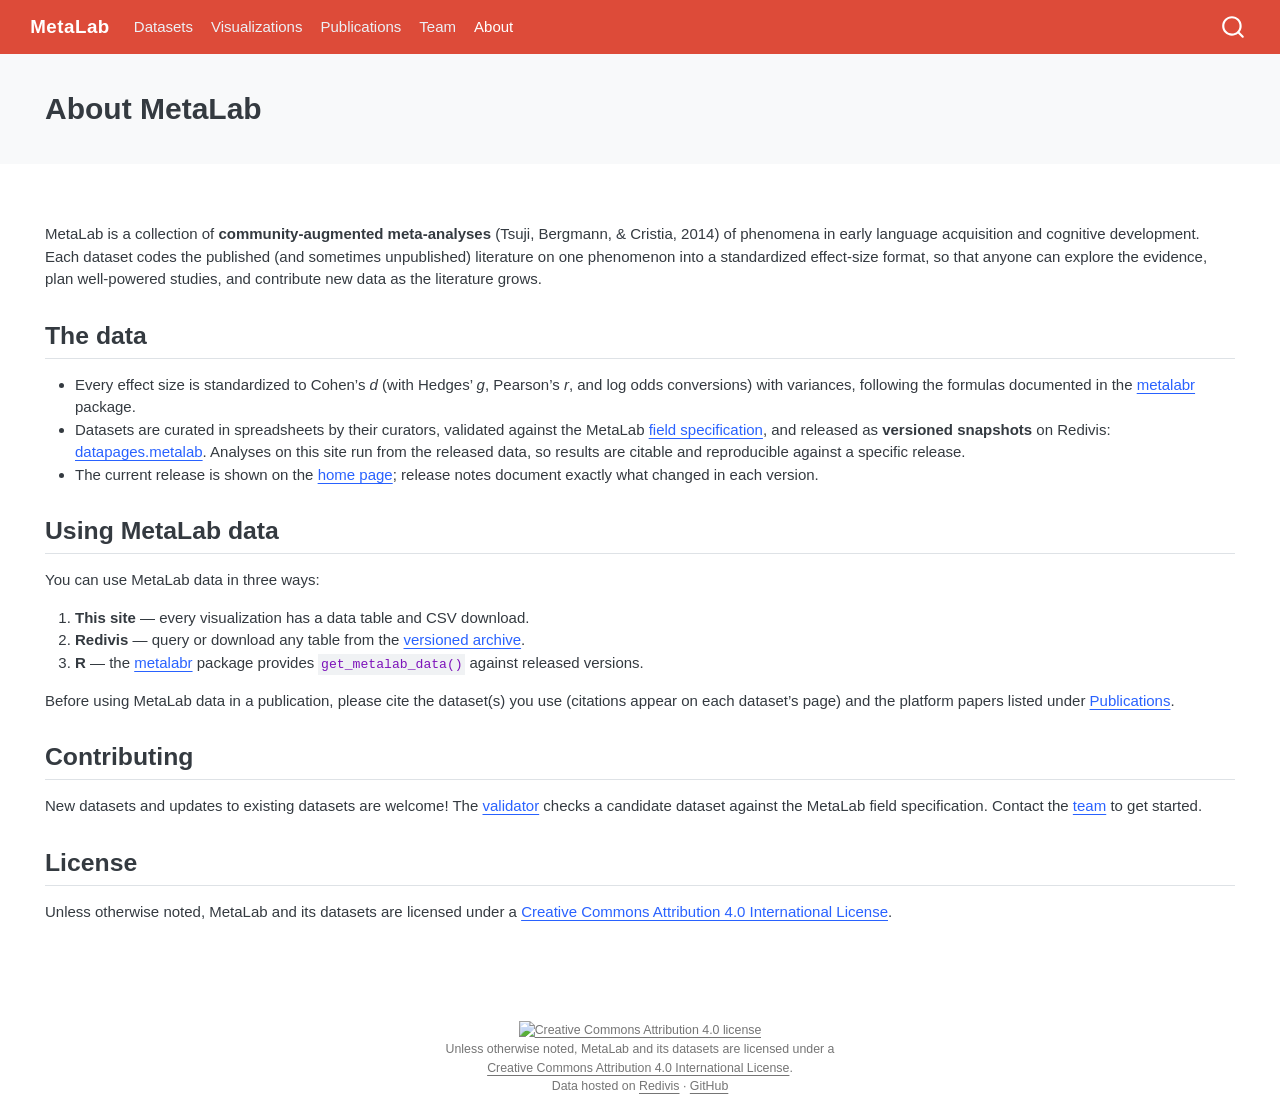
==== about.html @ 3d0a68ec "preview render" ====
<!DOCTYPE html>
<html xmlns="http://www.w3.org/1999/xhtml" lang="en" xml:lang="en"><head>

<meta charset="utf-8">
<meta name="generator" content="quarto-1.8.25">

<meta name="viewport" content="width=device-width, initial-scale=1.0, user-scalable=yes">


<title>About MetaLab – MetaLab</title>
<style>
code{white-space: pre-wrap;}
span.smallcaps{font-variant: small-caps;}
div.columns{display: flex; gap: min(4vw, 1.5em);}
div.column{flex: auto; overflow-x: auto;}
div.hanging-indent{margin-left: 1.5em; text-indent: -1.5em;}
ul.task-list{list-style: none;}
ul.task-list li input[type="checkbox"] {
  width: 0.8em;
  margin: 0 0.8em 0.2em -1em; /* quarto-specific, see https://github.com/quarto-dev/quarto-cli/issues/4556 */ 
  vertical-align: middle;
}
</style>


<script src="site_libs/quarto-nav/quarto-nav.js"></script>
<script src="site_libs/quarto-nav/headroom.min.js"></script>
<script src="site_libs/clipboard/clipboard.min.js"></script>
<script src="site_libs/quarto-search/autocomplete.umd.js"></script>
<script src="site_libs/quarto-search/fuse.min.js"></script>
<script src="site_libs/quarto-search/quarto-search.js"></script>
<meta name="quarto:offset" content="./">
<link href="./images/favicon.ico" rel="icon">
<script src="site_libs/quarto-html/quarto.js" type="module"></script>
<script src="site_libs/quarto-html/tabsets/tabsets.js" type="module"></script>
<script src="site_libs/quarto-html/axe/axe-check.js" type="module"></script>
<script src="site_libs/quarto-html/popper.min.js"></script>
<script src="site_libs/quarto-html/tippy.umd.min.js"></script>
<script src="site_libs/quarto-html/anchor.min.js"></script>
<link href="site_libs/quarto-html/tippy.css" rel="stylesheet">
<link href="site_libs/quarto-html/quarto-syntax-highlighting-7b89279ff1a6dce999919e0e67d4d9ec.css" rel="stylesheet" id="quarto-text-highlighting-styles">
<script src="site_libs/bootstrap/bootstrap.min.js"></script>
<link href="site_libs/bootstrap/bootstrap-icons.css" rel="stylesheet">
<link href="site_libs/bootstrap/bootstrap-3828428a8dc87f99b8cac5ec91518881.min.css" rel="stylesheet" append-hash="true" id="quarto-bootstrap" data-mode="light">
<script id="quarto-search-options" type="application/json">{
  "location": "navbar",
  "copy-button": false,
  "collapse-after": 3,
  "panel-placement": "end",
  "type": "overlay",
  "limit": 50,
  "keyboard-shortcut": [
    "f",
    "/",
    "s"
  ],
  "show-item-context": false,
  "language": {
    "search-no-results-text": "No results",
    "search-matching-documents-text": "matching documents",
    "search-copy-link-title": "Copy link to search",
    "search-hide-matches-text": "Hide additional matches",
    "search-more-match-text": "more match in this document",
    "search-more-matches-text": "more matches in this document",
    "search-clear-button-title": "Clear",
    "search-text-placeholder": "",
    "search-detached-cancel-button-title": "Cancel",
    "search-submit-button-title": "Submit",
    "search-label": "Search"
  }
}</script>
<style>

      .quarto-title-block .quarto-title-banner h1,
      .quarto-title-block .quarto-title-banner h2,
      .quarto-title-block .quarto-title-banner h3,
      .quarto-title-block .quarto-title-banner h4,
      .quarto-title-block .quarto-title-banner h5,
      .quarto-title-block .quarto-title-banner h6
      {
        color: var(--bs-body-color);
      }

      .quarto-title-block .quarto-title-banner {
        color: var(--bs-body-color);
background: var(--bs-light);
      }
</style>
<script>
// The Observable runtime schedules on requestAnimationFrame, which
// never fires in hidden documents (prerendering, preview panes,
// automation) -- OJS cells then hang forever with no error. If the
// page LOADS hidden, fall back to a timer-based scheduler.
if (document.visibilityState === "hidden") {
  window.requestAnimationFrame = (cb) => setTimeout(() => cb(performance.now()), 16);
}
</script>


</head>

<body class="nav-fixed fullcontent quarto-light">

<div id="quarto-search-results"></div>
  <header id="quarto-header" class="headroom fixed-top quarto-banner">
    <nav class="navbar navbar-expand-lg " data-bs-theme="dark">
      <div class="navbar-container container-fluid">
      <div class="navbar-brand-container mx-auto">
    <a href="./index.html" class="navbar-brand navbar-brand-logo">
    </a>
    <a class="navbar-brand" href="./index.html">
    <span class="navbar-title">MetaLab</span>
    </a>
  </div>
            <div id="quarto-search" class="" title="Search"></div>
          <button class="navbar-toggler" type="button" data-bs-toggle="collapse" data-bs-target="#navbarCollapse" aria-controls="navbarCollapse" role="menu" aria-expanded="false" aria-label="Toggle navigation" onclick="if (window.quartoToggleHeadroom) { window.quartoToggleHeadroom(); }">
  <span class="navbar-toggler-icon"></span>
</button>
          <div class="collapse navbar-collapse" id="navbarCollapse">
            <ul class="navbar-nav navbar-nav-scroll me-auto">
  <li class="nav-item">
    <a class="nav-link" href="./datasets.html"> 
<span class="menu-text">Datasets</span></a>
  </li>  
  <li class="nav-item">
    <a class="nav-link" href="./explorer.html"> 
<span class="menu-text">Visualizations</span></a>
  </li>  
  <li class="nav-item">
    <a class="nav-link" href="./publications.html"> 
<span class="menu-text">Publications</span></a>
  </li>  
  <li class="nav-item">
    <a class="nav-link" href="./team.html"> 
<span class="menu-text">Team</span></a>
  </li>  
  <li class="nav-item">
    <a class="nav-link active" href="./about.html" aria-current="page"> 
<span class="menu-text">About</span></a>
  </li>  
</ul>
          </div> <!-- /navcollapse -->
            <div class="quarto-navbar-tools">
</div>
      </div> <!-- /container-fluid -->
    </nav>
</header>
<!-- content -->
<header id="title-block-header" class="quarto-title-block default page-columns page-full">
  <div class="quarto-title-banner page-columns page-full">
    <div class="quarto-title column-body">
      <h1 class="title">About MetaLab</h1>
                      </div>
  </div>
    
  
  <div class="quarto-title-meta">

      
    
      
    </div>
    
  
  </header><div id="quarto-content" class="quarto-container page-columns page-rows-contents page-layout-article page-navbar">
<!-- sidebar -->
<!-- margin-sidebar -->
    
<!-- main -->
<main class="content quarto-banner-title-block" id="quarto-document-content">





<p>MetaLab is a collection of <strong>community-augmented meta-analyses</strong> (Tsuji, Bergmann, &amp; Cristia, 2014) of phenomena in early language acquisition and cognitive development. Each dataset codes the published (and sometimes unpublished) literature on one phenomenon into a standardized effect-size format, so that anyone can explore the evidence, plan well-powered studies, and contribute new data as the literature grows.</p>
<section id="the-data" class="level2">
<h2 class="anchored" data-anchor-id="the-data">The data</h2>
<ul>
<li>Every effect size is standardized to Cohen’s <em>d</em> (with Hedges’ <em>g</em>, Pearson’s <em>r</em>, and log odds conversions) with variances, following the formulas documented in the <a href="https://github.com/langcog/metalabr">metalabr</a> package.</li>
<li>Datasets are curated in spreadsheets by their curators, validated against the MetaLab <a href="https://github.com/langcog/metalab/blob/main/metadata/spec.yaml">field specification</a>, and released as <strong>versioned snapshots</strong> on Redivis: <a href="https://redivis.com/datasets/81tq-9ewzpdvz0">datapages.metalab</a>. Analyses on this site run from the released data, so results are citable and reproducible against a specific release.</li>
<li>The current release is shown on the <a href="./index.html">home page</a>; release notes document exactly what changed in each version.</li>
</ul>
</section>
<section id="using-metalab-data" class="level2">
<h2 class="anchored" data-anchor-id="using-metalab-data">Using MetaLab data</h2>
<p>You can use MetaLab data in three ways:</p>
<ol type="1">
<li><strong>This site</strong> — every visualization has a data table and CSV download.</li>
<li><strong>Redivis</strong> — query or download any table from the <a href="https://redivis.com/datasets/81tq-9ewzpdvz0">versioned archive</a>.</li>
<li><strong>R</strong> — the <a href="https://github.com/langcog/metalabr">metalabr</a> package provides <code>get_metalab_data()</code> against released versions.</li>
</ol>
<p>Before using MetaLab data in a publication, please cite the dataset(s) you use (citations appear on each dataset’s page) and the platform papers listed under <a href="./publications.html">Publications</a>.</p>
</section>
<section id="contributing" class="level2">
<h2 class="anchored" data-anchor-id="contributing">Contributing</h2>
<p>New datasets and updates to existing datasets are welcome! The <a href="./validator.html">validator</a> checks a candidate dataset against the MetaLab field specification. Contact the <a href="./team.html">team</a> to get started.</p>
</section>
<section id="license" class="level2">
<h2 class="anchored" data-anchor-id="license">License</h2>
<p>Unless otherwise noted, MetaLab and its datasets are licensed under a <a href="http://creativecommons.org/licenses/by/4.0/">Creative Commons Attribution 4.0 International License</a>.</p>


</section>

</main> <!-- /main -->
<script id="quarto-html-after-body" type="application/javascript">
  window.document.addEventListener("DOMContentLoaded", function (event) {
    const icon = "";
    const anchorJS = new window.AnchorJS();
    anchorJS.options = {
      placement: 'right',
      icon: icon
    };
    anchorJS.add('.anchored');
    const isCodeAnnotation = (el) => {
      for (const clz of el.classList) {
        if (clz.startsWith('code-annotation-')) {                     
          return true;
        }
      }
      return false;
    }
    const onCopySuccess = function(e) {
      // button target
      const button = e.trigger;
      // don't keep focus
      button.blur();
      // flash "checked"
      button.classList.add('code-copy-button-checked');
      var currentTitle = button.getAttribute("title");
      button.setAttribute("title", "Copied!");
      let tooltip;
      if (window.bootstrap) {
        button.setAttribute("data-bs-toggle", "tooltip");
        button.setAttribute("data-bs-placement", "left");
        button.setAttribute("data-bs-title", "Copied!");
        tooltip = new bootstrap.Tooltip(button, 
          { trigger: "manual", 
            customClass: "code-copy-button-tooltip",
            offset: [0, -8]});
        tooltip.show();    
      }
      setTimeout(function() {
        if (tooltip) {
          tooltip.hide();
          button.removeAttribute("data-bs-title");
          button.removeAttribute("data-bs-toggle");
          button.removeAttribute("data-bs-placement");
        }
        button.setAttribute("title", currentTitle);
        button.classList.remove('code-copy-button-checked');
      }, 1000);
      // clear code selection
      e.clearSelection();
    }
    const getTextToCopy = function(trigger) {
      const outerScaffold = trigger.parentElement.cloneNode(true);
      const codeEl = outerScaffold.querySelector('code');
      for (const childEl of codeEl.children) {
        if (isCodeAnnotation(childEl)) {
          childEl.remove();
        }
      }
      return codeEl.innerText;
    }
    const clipboard = new window.ClipboardJS('.code-copy-button:not([data-in-quarto-modal])', {
      text: getTextToCopy
    });
    clipboard.on('success', onCopySuccess);
    if (window.document.getElementById('quarto-embedded-source-code-modal')) {
      const clipboardModal = new window.ClipboardJS('.code-copy-button[data-in-quarto-modal]', {
        text: getTextToCopy,
        container: window.document.getElementById('quarto-embedded-source-code-modal')
      });
      clipboardModal.on('success', onCopySuccess);
    }
      var localhostRegex = new RegExp(/^(?:http|https):\/\/localhost\:?[0-9]*\//);
      var mailtoRegex = new RegExp(/^mailto:/);
        var filterRegex = new RegExp("https:\/\/langcog\.github\.io\/metalab\/");
      var isInternal = (href) => {
          return filterRegex.test(href) || localhostRegex.test(href) || mailtoRegex.test(href);
      }
      // Inspect non-navigation links and adorn them if external
     var links = window.document.querySelectorAll('a[href]:not(.nav-link):not(.navbar-brand):not(.toc-action):not(.sidebar-link):not(.sidebar-item-toggle):not(.pagination-link):not(.no-external):not([aria-hidden]):not(.dropdown-item):not(.quarto-navigation-tool):not(.about-link)');
      for (var i=0; i<links.length; i++) {
        const link = links[i];
        if (!isInternal(link.href)) {
          // undo the damage that might have been done by quarto-nav.js in the case of
          // links that we want to consider external
          if (link.dataset.originalHref !== undefined) {
            link.href = link.dataset.originalHref;
          }
        }
      }
    function tippyHover(el, contentFn, onTriggerFn, onUntriggerFn) {
      const config = {
        allowHTML: true,
        maxWidth: 500,
        delay: 100,
        arrow: false,
        appendTo: function(el) {
            return el.parentElement;
        },
        interactive: true,
        interactiveBorder: 10,
        theme: 'quarto',
        placement: 'bottom-start',
      };
      if (contentFn) {
        config.content = contentFn;
      }
      if (onTriggerFn) {
        config.onTrigger = onTriggerFn;
      }
      if (onUntriggerFn) {
        config.onUntrigger = onUntriggerFn;
      }
      window.tippy(el, config); 
    }
    const noterefs = window.document.querySelectorAll('a[role="doc-noteref"]');
    for (var i=0; i<noterefs.length; i++) {
      const ref = noterefs[i];
      tippyHover(ref, function() {
        // use id or data attribute instead here
        let href = ref.getAttribute('data-footnote-href') || ref.getAttribute('href');
        try { href = new URL(href).hash; } catch {}
        const id = href.replace(/^#\/?/, "");
        const note = window.document.getElementById(id);
        if (note) {
          return note.innerHTML;
        } else {
          return "";
        }
      });
    }
    const xrefs = window.document.querySelectorAll('a.quarto-xref');
    const processXRef = (id, note) => {
      // Strip column container classes
      const stripColumnClz = (el) => {
        el.classList.remove("page-full", "page-columns");
        if (el.children) {
          for (const child of el.children) {
            stripColumnClz(child);
          }
        }
      }
      stripColumnClz(note)
      if (id === null || id.startsWith('sec-')) {
        // Special case sections, only their first couple elements
        const container = document.createElement("div");
        if (note.children && note.children.length > 2) {
          container.appendChild(note.children[0].cloneNode(true));
          for (let i = 1; i < note.children.length; i++) {
            const child = note.children[i];
            if (child.tagName === "P" && child.innerText === "") {
              continue;
            } else {
              container.appendChild(child.cloneNode(true));
              break;
            }
          }
          if (window.Quarto?.typesetMath) {
            window.Quarto.typesetMath(container);
          }
          return container.innerHTML
        } else {
          if (window.Quarto?.typesetMath) {
            window.Quarto.typesetMath(note);
          }
          return note.innerHTML;
        }
      } else {
        // Remove any anchor links if they are present
        const anchorLink = note.querySelector('a.anchorjs-link');
        if (anchorLink) {
          anchorLink.remove();
        }
        if (window.Quarto?.typesetMath) {
          window.Quarto.typesetMath(note);
        }
        if (note.classList.contains("callout")) {
          return note.outerHTML;
        } else {
          return note.innerHTML;
        }
      }
    }
    for (var i=0; i<xrefs.length; i++) {
      const xref = xrefs[i];
      tippyHover(xref, undefined, function(instance) {
        instance.disable();
        let url = xref.getAttribute('href');
        let hash = undefined; 
        if (url.startsWith('#')) {
          hash = url;
        } else {
          try { hash = new URL(url).hash; } catch {}
        }
        if (hash) {
          const id = hash.replace(/^#\/?/, "");
          const note = window.document.getElementById(id);
          if (note !== null) {
            try {
              const html = processXRef(id, note.cloneNode(true));
              instance.setContent(html);
            } finally {
              instance.enable();
              instance.show();
            }
          } else {
            // See if we can fetch this
            fetch(url.split('#')[0])
            .then(res => res.text())
            .then(html => {
              const parser = new DOMParser();
              const htmlDoc = parser.parseFromString(html, "text/html");
              const note = htmlDoc.getElementById(id);
              if (note !== null) {
                const html = processXRef(id, note);
                instance.setContent(html);
              } 
            }).finally(() => {
              instance.enable();
              instance.show();
            });
          }
        } else {
          // See if we can fetch a full url (with no hash to target)
          // This is a special case and we should probably do some content thinning / targeting
          fetch(url)
          .then(res => res.text())
          .then(html => {
            const parser = new DOMParser();
            const htmlDoc = parser.parseFromString(html, "text/html");
            const note = htmlDoc.querySelector('main.content');
            if (note !== null) {
              // This should only happen for chapter cross references
              // (since there is no id in the URL)
              // remove the first header
              if (note.children.length > 0 && note.children[0].tagName === "HEADER") {
                note.children[0].remove();
              }
              const html = processXRef(null, note);
              instance.setContent(html);
            } 
          }).finally(() => {
            instance.enable();
            instance.show();
          });
        }
      }, function(instance) {
      });
    }
        let selectedAnnoteEl;
        const selectorForAnnotation = ( cell, annotation) => {
          let cellAttr = 'data-code-cell="' + cell + '"';
          let lineAttr = 'data-code-annotation="' +  annotation + '"';
          const selector = 'span[' + cellAttr + '][' + lineAttr + ']';
          return selector;
        }
        const selectCodeLines = (annoteEl) => {
          const doc = window.document;
          const targetCell = annoteEl.getAttribute("data-target-cell");
          const targetAnnotation = annoteEl.getAttribute("data-target-annotation");
          const annoteSpan = window.document.querySelector(selectorForAnnotation(targetCell, targetAnnotation));
          const lines = annoteSpan.getAttribute("data-code-lines").split(",");
          const lineIds = lines.map((line) => {
            return targetCell + "-" + line;
          })
          let top = null;
          let height = null;
          let parent = null;
          if (lineIds.length > 0) {
              //compute the position of the single el (top and bottom and make a div)
              const el = window.document.getElementById(lineIds[0]);
              top = el.offsetTop;
              height = el.offsetHeight;
              parent = el.parentElement.parentElement;
            if (lineIds.length > 1) {
              const lastEl = window.document.getElementById(lineIds[lineIds.length - 1]);
              const bottom = lastEl.offsetTop + lastEl.offsetHeight;
              height = bottom - top;
            }
            if (top !== null && height !== null && parent !== null) {
              // cook up a div (if necessary) and position it 
              let div = window.document.getElementById("code-annotation-line-highlight");
              if (div === null) {
                div = window.document.createElement("div");
                div.setAttribute("id", "code-annotation-line-highlight");
                div.style.position = 'absolute';
                parent.appendChild(div);
              }
              div.style.top = top - 2 + "px";
              div.style.height = height + 4 + "px";
              div.style.left = 0;
              let gutterDiv = window.document.getElementById("code-annotation-line-highlight-gutter");
              if (gutterDiv === null) {
                gutterDiv = window.document.createElement("div");
                gutterDiv.setAttribute("id", "code-annotation-line-highlight-gutter");
                gutterDiv.style.position = 'absolute';
                const codeCell = window.document.getElementById(targetCell);
                const gutter = codeCell.querySelector('.code-annotation-gutter');
                gutter.appendChild(gutterDiv);
              }
              gutterDiv.style.top = top - 2 + "px";
              gutterDiv.style.height = height + 4 + "px";
            }
            selectedAnnoteEl = annoteEl;
          }
        };
        const unselectCodeLines = () => {
          const elementsIds = ["code-annotation-line-highlight", "code-annotation-line-highlight-gutter"];
          elementsIds.forEach((elId) => {
            const div = window.document.getElementById(elId);
            if (div) {
              div.remove();
            }
          });
          selectedAnnoteEl = undefined;
        };
          // Handle positioning of the toggle
      window.addEventListener(
        "resize",
        throttle(() => {
          elRect = undefined;
          if (selectedAnnoteEl) {
            selectCodeLines(selectedAnnoteEl);
          }
        }, 10)
      );
      function throttle(fn, ms) {
      let throttle = false;
      let timer;
        return (...args) => {
          if(!throttle) { // first call gets through
              fn.apply(this, args);
              throttle = true;
          } else { // all the others get throttled
              if(timer) clearTimeout(timer); // cancel #2
              timer = setTimeout(() => {
                fn.apply(this, args);
                timer = throttle = false;
              }, ms);
          }
        };
      }
        // Attach click handler to the DT
        const annoteDls = window.document.querySelectorAll('dt[data-target-cell]');
        for (const annoteDlNode of annoteDls) {
          annoteDlNode.addEventListener('click', (event) => {
            const clickedEl = event.target;
            if (clickedEl !== selectedAnnoteEl) {
              unselectCodeLines();
              const activeEl = window.document.querySelector('dt[data-target-cell].code-annotation-active');
              if (activeEl) {
                activeEl.classList.remove('code-annotation-active');
              }
              selectCodeLines(clickedEl);
              clickedEl.classList.add('code-annotation-active');
            } else {
              // Unselect the line
              unselectCodeLines();
              clickedEl.classList.remove('code-annotation-active');
            }
          });
        }
    const findCites = (el) => {
      const parentEl = el.parentElement;
      if (parentEl) {
        const cites = parentEl.dataset.cites;
        if (cites) {
          return {
            el,
            cites: cites.split(' ')
          };
        } else {
          return findCites(el.parentElement)
        }
      } else {
        return undefined;
      }
    };
    var bibliorefs = window.document.querySelectorAll('a[role="doc-biblioref"]');
    for (var i=0; i<bibliorefs.length; i++) {
      const ref = bibliorefs[i];
      const citeInfo = findCites(ref);
      if (citeInfo) {
        tippyHover(citeInfo.el, function() {
          var popup = window.document.createElement('div');
          citeInfo.cites.forEach(function(cite) {
            var citeDiv = window.document.createElement('div');
            citeDiv.classList.add('hanging-indent');
            citeDiv.classList.add('csl-entry');
            var biblioDiv = window.document.getElementById('ref-' + cite);
            if (biblioDiv) {
              citeDiv.innerHTML = biblioDiv.innerHTML;
            }
            popup.appendChild(citeDiv);
          });
          return popup.innerHTML;
        });
      }
    }
  });
  </script>
</div> <!-- /content -->
<footer class="footer">
  <div class="nav-footer">
    <div class="nav-footer-left">
      &nbsp;
    </div>   
    <div class="nav-footer-center">
<p><a href="http://creativecommons.org/licenses/by/4.0/"><img src="https://i.creativecommons.org/l/by/4.0/88x31.png" class="img-fluid" alt="Creative Commons Attribution 4.0 license"></a><br> Unless otherwise noted, MetaLab and its datasets are licensed under a <a href="http://creativecommons.org/licenses/by/4.0/">Creative Commons Attribution 4.0 International License</a>.<br> Data hosted on <a href="https://redivis.com/datasets/81tq-9ewzpdvz0">Redivis</a> · <a href="https://github.com/langcog/metalab">GitHub</a></p>
</div>
    <div class="nav-footer-right">
      &nbsp;
    </div>
  </div>
</footer>




</body></html>
---- site_libs/quarto-html/tippy.css ----
.tippy-box[data-animation=fade][data-state=hidden]{opacity:0}[data-tippy-root]{max-width:calc(100vw - 10px)}.tippy-box{position:relative;background-color:#333;color:#fff;border-radius:4px;font-size:14px;line-height:1.4;white-space:normal;outline:0;transition-property:transform,visibility,opacity}.tippy-box[data-placement^=top]>.tippy-arrow{bottom:0}.tippy-box[data-placement^=top]>.tippy-arrow:before{bottom:-7px;left:0;border-width:8px 8px 0;border-top-color:initial;transform-origin:center top}.tippy-box[data-placement^=bottom]>.tippy-arrow{top:0}.tippy-box[data-placement^=bottom]>.tippy-arrow:before{top:-7px;left:0;border-width:0 8px 8px;border-bottom-color:initial;transform-origin:center bottom}.tippy-box[data-placement^=left]>.tippy-arrow{right:0}.tippy-box[data-placement^=left]>.tippy-arrow:before{border-width:8px 0 8px 8px;border-left-color:initial;right:-7px;transform-origin:center left}.tippy-box[data-placement^=right]>.tippy-arrow{left:0}.tippy-box[data-placement^=right]>.tippy-arrow:before{left:-7px;border-width:8px 8px 8px 0;border-right-color:initial;transform-origin:center right}.tippy-box[data-inertia][data-state=visible]{transition-timing-function:cubic-bezier(.54,1.5,.38,1.11)}.tippy-arrow{width:16px;height:16px;color:#333}.tippy-arrow:before{content:"";position:absolute;border-color:transparent;border-style:solid}.tippy-content{position:relative;padding:5px 9px;z-index:1}
---- site_libs/quarto-html/quarto-syntax-highlighting-7b89279ff1a6dce999919e0e67d4d9ec.css ----
/* quarto syntax highlight colors */
:root {
  --quarto-hl-ot-color: #003B4F;
  --quarto-hl-at-color: #657422;
  --quarto-hl-ss-color: #20794D;
  --quarto-hl-an-color: #5E5E5E;
  --quarto-hl-fu-color: #4758AB;
  --quarto-hl-st-color: #20794D;
  --quarto-hl-cf-color: #003B4F;
  --quarto-hl-op-color: #5E5E5E;
  --quarto-hl-er-color: #AD0000;
  --quarto-hl-bn-color: #AD0000;
  --quarto-hl-al-color: #AD0000;
  --quarto-hl-va-color: #111111;
  --quarto-hl-bu-color: inherit;
  --quarto-hl-ex-color: inherit;
  --quarto-hl-pp-color: #AD0000;
  --quarto-hl-in-color: #5E5E5E;
  --quarto-hl-vs-color: #20794D;
  --quarto-hl-wa-color: #5E5E5E;
  --quarto-hl-do-color: #5E5E5E;
  --quarto-hl-im-color: #00769E;
  --quarto-hl-ch-color: #20794D;
  --quarto-hl-dt-color: #AD0000;
  --quarto-hl-fl-color: #AD0000;
  --quarto-hl-co-color: #5E5E5E;
  --quarto-hl-cv-color: #5E5E5E;
  --quarto-hl-cn-color: #8f5902;
  --quarto-hl-sc-color: #5E5E5E;
  --quarto-hl-dv-color: #AD0000;
  --quarto-hl-kw-color: #003B4F;
}

/* other quarto variables */
:root {
  --quarto-font-monospace: SFMono-Regular, Menlo, Monaco, Consolas, "Liberation Mono", "Courier New", monospace;
}

/* syntax highlight based on Pandoc's rules */
pre > code.sourceCode > span {
  color: #003B4F;
}

code.sourceCode > span {
  color: #003B4F;
}

div.sourceCode,
div.sourceCode pre.sourceCode {
  color: #003B4F;
}

/* Normal */
code span {
  color: #003B4F;
}

/* Alert */
code span.al {
  color: #AD0000;
  font-style: inherit;
}

/* Annotation */
code span.an {
  color: #5E5E5E;
  font-style: inherit;
}

/* Attribute */
code span.at {
  color: #657422;
  font-style: inherit;
}

/* BaseN */
code span.bn {
  color: #AD0000;
  font-style: inherit;
}

/* BuiltIn */
code span.bu {
  font-style: inherit;
}

/* ControlFlow */
code span.cf {
  color: #003B4F;
  font-weight: bold;
  font-style: inherit;
}

/* Char */
code span.ch {
  color: #20794D;
  font-style: inherit;
}

/* Constant */
code span.cn {
  color: #8f5902;
  font-style: inherit;
}

/* Comment */
code span.co {
  color: #5E5E5E;
  font-style: inherit;
}

/* CommentVar */
code span.cv {
  color: #5E5E5E;
  font-style: italic;
}

/* Documentation */
code span.do {
  color: #5E5E5E;
  font-style: italic;
}

/* DataType */
code span.dt {
  color: #AD0000;
  font-style: inherit;
}

/* DecVal */
code span.dv {
  color: #AD0000;
  font-style: inherit;
}

/* Error */
code span.er {
  color: #AD0000;
  font-style: inherit;
}

/* Extension */
code span.ex {
  font-style: inherit;
}

/* Float */
code span.fl {
  color: #AD0000;
  font-style: inherit;
}

/* Function */
code span.fu {
  color: #4758AB;
  font-style: inherit;
}

/* Import */
code span.im {
  color: #00769E;
  font-style: inherit;
}

/* Information */
code span.in {
  color: #5E5E5E;
  font-style: inherit;
}

/* Keyword */
code span.kw {
  color: #003B4F;
  font-weight: bold;
  font-style: inherit;
}

/* Operator */
code span.op {
  color: #5E5E5E;
  font-style: inherit;
}

/* Other */
code span.ot {
  color: #003B4F;
  font-style: inherit;
}

/* Preprocessor */
code span.pp {
  color: #AD0000;
  font-style: inherit;
}

/* SpecialChar */
code span.sc {
  color: #5E5E5E;
  font-style: inherit;
}

/* SpecialString */
code span.ss {
  color: #20794D;
  font-style: inherit;
}

/* String */
code span.st {
  color: #20794D;
  font-style: inherit;
}

/* Variable */
code span.va {
  color: #111111;
  font-style: inherit;
}

/* VerbatimString */
code span.vs {
  color: #20794D;
  font-style: inherit;
}

/* Warning */
code span.wa {
  color: #5E5E5E;
  font-style: italic;
}

.prevent-inlining {
  content: "</";
}

/*# sourceMappingURL=3944bc705cfaf4c80e56f77c5205168a.css.map */
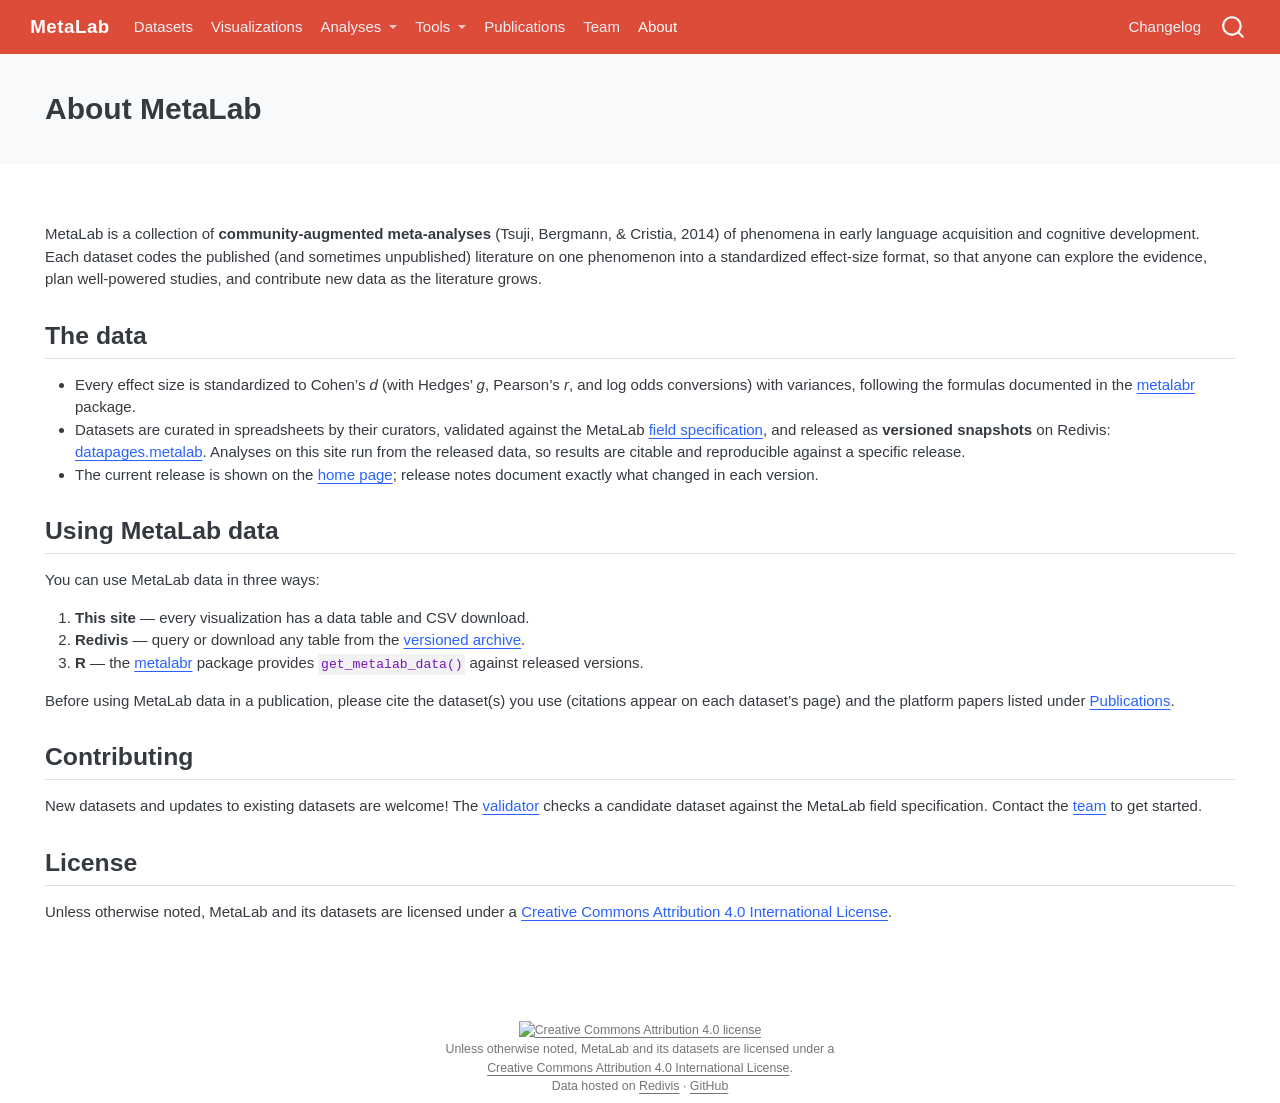
==== commit f981929c: "preview: full apps + analyses pages (models 27/32)" ====
--- a/about.html
+++ b/about.html
@@ -126,6 +126,40 @@
     <a class="nav-link" href="./explorer.html"> 
 <span class="menu-text">Visualizations</span></a>
   </li>  
+  <li class="nav-item dropdown ">
+    <a class="nav-link dropdown-toggle" href="#" id="nav-menu-analyses" role="link" data-bs-toggle="dropdown" aria-expanded="false">
+ <span class="menu-text">Analyses</span>
+    </a>
+    <ul class="dropdown-menu" aria-labelledby="nav-menu-analyses">    
+        <li>
+    <a class="dropdown-item" href="./age-curves.html">
+ <span class="dropdown-text">Age Curves</span></a>
+  </li>  
+        <li>
+    <a class="dropdown-item" href="./replicability.html">
+ <span class="dropdown-text">Replicability</span></a>
+  </li>  
+    </ul>
+  </li>
+  <li class="nav-item dropdown ">
+    <a class="nav-link dropdown-toggle" href="#" id="nav-menu-tools" role="link" data-bs-toggle="dropdown" aria-expanded="false">
+ <span class="menu-text">Tools</span>
+    </a>
+    <ul class="dropdown-menu" aria-labelledby="nav-menu-tools">    
+        <li>
+    <a class="dropdown-item" href="./power-analysis.html">
+ <span class="dropdown-text">Power Analysis</span></a>
+  </li>  
+        <li>
+    <a class="dropdown-item" href="./power-simulation.html">
+ <span class="dropdown-text">Power Simulation</span></a>
+  </li>  
+        <li>
+    <a class="dropdown-item" href="./validator.html">
+ <span class="dropdown-text">Dataset Validator</span></a>
+  </li>  
+    </ul>
+  </li>
   <li class="nav-item">
     <a class="nav-link" href="./publications.html"> 
 <span class="menu-text">Publications</span></a>
@@ -137,6 +171,12 @@
   <li class="nav-item">
     <a class="nav-link active" href="./about.html" aria-current="page"> 
 <span class="menu-text">About</span></a>
+  </li>  
+</ul>
+            <ul class="navbar-nav navbar-nav-scroll ms-auto">
+  <li class="nav-item">
+    <a class="nav-link" href="./news.html"> 
+<span class="menu-text">Changelog</span></a>
   </li>  
 </ul>
           </div> <!-- /navcollapse -->
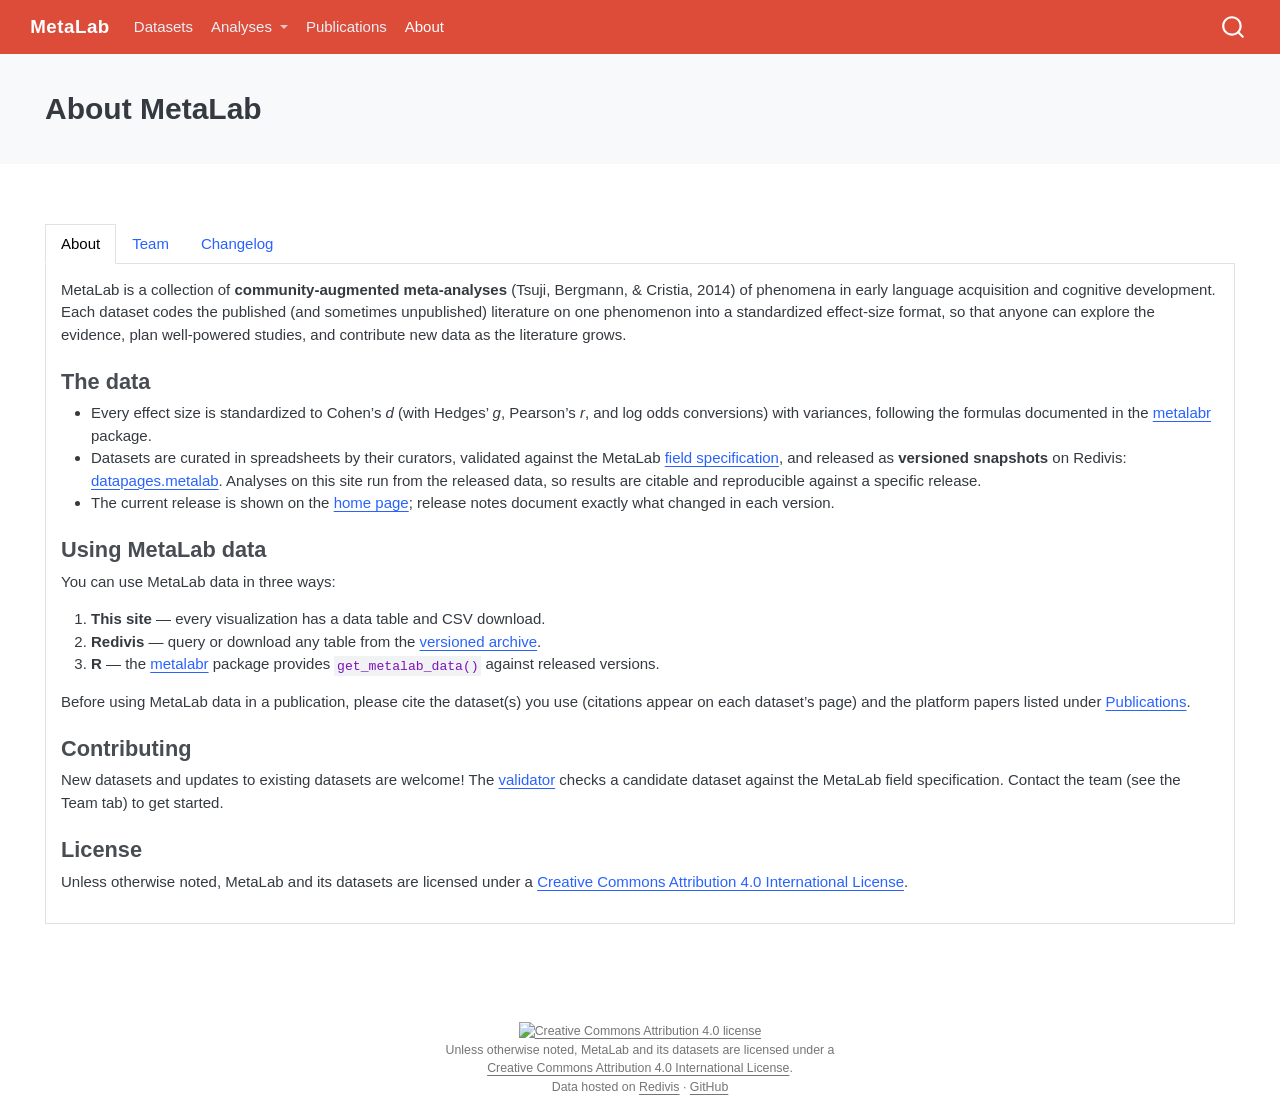
==== commit d182d2ad: "preview: live front page, unified nav, tabbed about" ====
--- a/about.html
+++ b/about.html
@@ -122,16 +122,16 @@
     <a class="nav-link" href="./datasets.html"> 
 <span class="menu-text">Datasets</span></a>
   </li>  
-  <li class="nav-item">
-    <a class="nav-link" href="./explorer.html"> 
-<span class="menu-text">Visualizations</span></a>
-  </li>  
   <li class="nav-item dropdown ">
     <a class="nav-link dropdown-toggle" href="#" id="nav-menu-analyses" role="link" data-bs-toggle="dropdown" aria-expanded="false">
  <span class="menu-text">Analyses</span>
     </a>
     <ul class="dropdown-menu" aria-labelledby="nav-menu-analyses">    
         <li>
+    <a class="dropdown-item" href="./explorer.html">
+ <span class="dropdown-text">Visualizations</span></a>
+  </li>  
+        <li>
     <a class="dropdown-item" href="./age-curves.html">
  <span class="dropdown-text">Age Curves</span></a>
   </li>  
@@ -139,13 +139,6 @@
     <a class="dropdown-item" href="./replicability.html">
  <span class="dropdown-text">Replicability</span></a>
   </li>  
-    </ul>
-  </li>
-  <li class="nav-item dropdown ">
-    <a class="nav-link dropdown-toggle" href="#" id="nav-menu-tools" role="link" data-bs-toggle="dropdown" aria-expanded="false">
- <span class="menu-text">Tools</span>
-    </a>
-    <ul class="dropdown-menu" aria-labelledby="nav-menu-tools">    
         <li>
     <a class="dropdown-item" href="./power-analysis.html">
  <span class="dropdown-text">Power Analysis</span></a>
@@ -165,18 +158,8 @@
 <span class="menu-text">Publications</span></a>
   </li>  
   <li class="nav-item">
-    <a class="nav-link" href="./team.html"> 
-<span class="menu-text">Team</span></a>
-  </li>  
-  <li class="nav-item">
     <a class="nav-link active" href="./about.html" aria-current="page"> 
 <span class="menu-text">About</span></a>
-  </li>  
-</ul>
-            <ul class="navbar-nav navbar-nav-scroll ms-auto">
-  <li class="nav-item">
-    <a class="nav-link" href="./news.html"> 
-<span class="menu-text">Changelog</span></a>
   </li>  
 </ul>
           </div> <!-- /navcollapse -->
@@ -213,35 +196,120 @@
 
 
 
+<div class="tabset-margin-container"></div><div class="panel-tabset">
+<ul class="nav nav-tabs" role="tablist"><li class="nav-item" role="presentation"><a class="nav-link active" id="tabset-1-1-tab" data-bs-toggle="tab" data-bs-target="#tabset-1-1" role="tab" aria-controls="tabset-1-1" aria-selected="true" href="">About</a></li><li class="nav-item" role="presentation"><a class="nav-link" id="tabset-1-2-tab" data-bs-toggle="tab" data-bs-target="#tabset-1-2" role="tab" aria-controls="tabset-1-2" aria-selected="false" href="">Team</a></li><li class="nav-item" role="presentation"><a class="nav-link" id="tabset-1-3-tab" data-bs-toggle="tab" data-bs-target="#tabset-1-3" role="tab" aria-controls="tabset-1-3" aria-selected="false" href="">Changelog</a></li></ul>
+<div class="tab-content">
+<div id="tabset-1-1" class="tab-pane active" role="tabpanel" aria-labelledby="tabset-1-1-tab">
 <p>MetaLab is a collection of <strong>community-augmented meta-analyses</strong> (Tsuji, Bergmann, &amp; Cristia, 2014) of phenomena in early language acquisition and cognitive development. Each dataset codes the published (and sometimes unpublished) literature on one phenomenon into a standardized effect-size format, so that anyone can explore the evidence, plan well-powered studies, and contribute new data as the literature grows.</p>
-<section id="the-data" class="level2">
-<h2 class="anchored" data-anchor-id="the-data">The data</h2>
+<section id="the-data" class="level3">
+<h3 class="anchored" data-anchor-id="the-data">The data</h3>
 <ul>
 <li>Every effect size is standardized to Cohen’s <em>d</em> (with Hedges’ <em>g</em>, Pearson’s <em>r</em>, and log odds conversions) with variances, following the formulas documented in the <a href="https://github.com/langcog/metalabr">metalabr</a> package.</li>
-<li>Datasets are curated in spreadsheets by their curators, validated against the MetaLab <a href="https://github.com/langcog/metalab/blob/main/metadata/spec.yaml">field specification</a>, and released as <strong>versioned snapshots</strong> on Redivis: <a href="https://redivis.com/datasets/81tq-9ewzpdvz0">datapages.metalab</a>. Analyses on this site run from the released data, so results are citable and reproducible against a specific release.</li>
+<li>Datasets are curated in spreadsheets by their curators, validated against the MetaLab <a href="https://github.com/langcog/metalab/blob/main/metadata/spec.yaml">field specification</a>, and released as <strong>versioned snapshots</strong> on Redivis: <a href="https://stanford.redivis.com/datasets/81tq-8dp5ge6b9">datapages.metalab</a>. Analyses on this site run from the released data, so results are citable and reproducible against a specific release.</li>
 <li>The current release is shown on the <a href="./index.html">home page</a>; release notes document exactly what changed in each version.</li>
 </ul>
 </section>
-<section id="using-metalab-data" class="level2">
-<h2 class="anchored" data-anchor-id="using-metalab-data">Using MetaLab data</h2>
+<section id="using-metalab-data" class="level3">
+<h3 class="anchored" data-anchor-id="using-metalab-data">Using MetaLab data</h3>
 <p>You can use MetaLab data in three ways:</p>
 <ol type="1">
 <li><strong>This site</strong> — every visualization has a data table and CSV download.</li>
-<li><strong>Redivis</strong> — query or download any table from the <a href="https://redivis.com/datasets/81tq-9ewzpdvz0">versioned archive</a>.</li>
+<li><strong>Redivis</strong> — query or download any table from the <a href="https://stanford.redivis.com/datasets/81tq-8dp5ge6b9">versioned archive</a>.</li>
 <li><strong>R</strong> — the <a href="https://github.com/langcog/metalabr">metalabr</a> package provides <code>get_metalab_data()</code> against released versions.</li>
 </ol>
 <p>Before using MetaLab data in a publication, please cite the dataset(s) you use (citations appear on each dataset’s page) and the platform papers listed under <a href="./publications.html">Publications</a>.</p>
 </section>
-<section id="contributing" class="level2">
-<h2 class="anchored" data-anchor-id="contributing">Contributing</h2>
-<p>New datasets and updates to existing datasets are welcome! The <a href="./validator.html">validator</a> checks a candidate dataset against the MetaLab field specification. Contact the <a href="./team.html">team</a> to get started.</p>
-</section>
-<section id="license" class="level2">
-<h2 class="anchored" data-anchor-id="license">License</h2>
+<section id="contributing" class="level3">
+<h3 class="anchored" data-anchor-id="contributing">Contributing</h3>
+<p>New datasets and updates to existing datasets are welcome! The <a href="./validator.html">validator</a> checks a candidate dataset against the MetaLab field specification. Contact the team (see the Team tab) to get started.</p>
+</section>
+<section id="license" class="level3">
+<h3 class="anchored" data-anchor-id="license">License</h3>
 <p>Unless otherwise noted, MetaLab and its datasets are licensed under a <a href="http://creativecommons.org/licenses/by/4.0/">Creative Commons Attribution 4.0 International License</a>.</p>
-
-
-</section>
+</section>
+</div>
+<div id="tabset-1-2" class="tab-pane" role="tabpanel" aria-labelledby="tabset-1-2-tab">
+<p>MetaLab is a community project: datasets are contributed and maintained by researchers across many labs, coordinated by the team below. Interested in contributing? See <a href="./about.html">About</a> or write to any of the leaders.</p>
+<section id="leaders" class="level3">
+<h3 class="anchored" data-anchor-id="leaders">Leaders</h3>
+<ul>
+<li><strong>Christina Bergmann</strong> — Osnabrück University of Applied Sciences &amp; MPI for Psycholinguistics · <a href="mailto:chbergma@gmail.com" class="email">chbergma@gmail.com</a></li>
+<li><strong>Sho Tsuji</strong> — The University of Tokyo · <a href="mailto:tsujish@gmail.com" class="email">tsujish@gmail.com</a></li>
+</ul>
+</section>
+<section id="governing-board" class="level3">
+<h3 class="anchored" data-anchor-id="governing-board">Governing board</h3>
+<ul>
+<li><strong>Alejandrina Cristia</strong> — École Normale Supérieure · <a href="mailto:alecristia@gmail.com" class="email">alecristia@gmail.com</a></li>
+<li><strong>Michael C. Frank</strong> — Stanford University · <a href="mailto:mcfrank@stanford.edu" class="email">mcfrank@stanford.edu</a></li>
+<li><strong>Molly Lewis</strong> · <a href="mailto:mollyllewis@gmail.com" class="email">mollyllewis@gmail.com</a></li>
+</ul>
+</section>
+<section id="team-1" class="level3">
+<h3 class="anchored" data-anchor-id="team-1">Team</h3>
+<ul>
+<li><strong>Sara El-Shawa</strong> · <a href="mailto:selshawa96@gmail.com" class="email">selshawa96@gmail.com</a></li>
+<li><strong>Loretta Gasparini</strong> — Murdoch Children’s Research Institute · <a href="mailto:gasparini.lorett@gmail.com" class="email">gasparini.lorett@gmail.com</a></li>
+<li><strong>Erik Iverson</strong> · <a href="mailto:erikriverson@gmail.com" class="email">erikriverson@gmail.com</a></li>
+</ul>
+</section>
+<section id="curators" class="level3">
+<h3 class="anchored" data-anchor-id="curators">Curators</h3>
+<ul>
+<li><strong>Angeline Tsui</strong> — University of Ottawa · <a href="mailto:atsui029@uottawa.ca" class="email">atsui029@uottawa.ca</a></li>
+<li><strong>Cécile Issard</strong> — École Normale Supérieure · <a href="mailto:cecile.issard@gmail.com" class="email">cecile.issard@gmail.com</a></li>
+<li><strong>Fleur Vissers</strong> — Tilburg University · <a href="mailto:f.m.h.g.vissers@gmail.com" class="email">f.m.h.g.vissers@gmail.com</a></li>
+<li><strong>Francesco Margoni</strong> — Università di Trento · <a href="mailto:francesco.margoni@unitn.it" class="email">francesco.margoni@unitn.it</a></li>
+<li><strong>Hugh Rabagliati</strong> — University of Edinburgh · <a href="mailto:hugh.rabagliati@ed.ac.uk" class="email">hugh.rabagliati@ed.ac.uk</a></li>
+<li><strong>Katie Von Holzen</strong> — Technical University of Dortmund · <a href="mailto:katie.m.vonholzen@gmail.com" class="email">katie.m.vonholzen@gmail.com</a></li>
+<li><strong>Rodrigo Dal Ben</strong> — Concordia University · <a href="mailto:dalbenwork@gmail.com" class="email">dalbenwork@gmail.com</a></li>
+<li><strong>Priya Silverstein</strong> · <a href="mailto:priyasilverstein@gmail.com" class="email">priyasilverstein@gmail.com</a></li>
+</ul>
+</section>
+<section id="alumni" class="level3">
+<h3 class="anchored" data-anchor-id="alumni">Alumni</h3>
+<p>Julia Carbajal, Mika Braginsky, Page Piccinini, Alessandro Sanchez</p>
+</section>
+</div>
+<div id="tabset-1-3" class="tab-pane" role="tabpanel" aria-labelledby="tabset-1-3-tab">
+<section id="the-datapage-rebuild" class="level3">
+<h3 class="anchored" data-anchor-id="the-datapage-rebuild">2026 — the datapage rebuild</h3>
+<p>The MetaLab site was rebuilt as a static Quarto + Observable site backed by versioned data releases on <a href="https://stanford.redivis.com/datasets/81tq-8dp5ge6b9">Redivis</a>, replacing the Hugo site and the Shiny applications (whose hosting server had gone offline). The analyses now run in your browser from released data, so every number on the site is tied to a citable data version.</p>
+<section id="data-releases" class="level4">
+<h4 class="anchored" data-anchor-id="data-releases">Data releases</h4>
+<ul>
+<li><strong>2023.1</strong> (Redivis v1.0) — verbatim snapshot of the final legacy pipeline output (April 2023), exactly as previously served by the site and apps.</li>
+<li><strong>2026.1</strong> (Redivis v1.1) — fresh fetch of all live curator spreadsheets (August 2026). Effect sizes are identical to 2023.1 — the sheets had not changed. Seven datasets’ source spreadsheets no longer exist upstream (Mispronunciation sensitivity, Natural speech preference, Simple arithmetic competences, Familiar word recognition, Symbolic play, Abstract rule learning, Switch task); their data are carried forward unchanged from 2023.1 and marked in the <code>datasets</code> table (<code>sheet_status</code>, <code>data_as_of</code>).</li>
+</ul>
+</section>
+<section id="deliberate-changes-from-the-legacy-applications" class="level4">
+<h4 class="anchored" data-anchor-id="deliberate-changes-from-the-legacy-applications">Deliberate changes from the legacy applications</h4>
+<p>Fixes (behavior the legacy apps got wrong):</p>
+<ol type="1">
+<li><strong>Funnel-plot asymmetry test.</strong> The legacy visualization called <code>metafor::regtest()</code> on a multilevel (<code>rma.mv</code>) model, which always errored — the error was hidden by CSS, so no test was actually shown. The rebuilt funnel reports a proper Egger-style test: √v<sub>i</sub> added as a fixed-effect moderator to the same multilevel model.</li>
+<li><strong>Power simulation with a control group.</strong> The legacy simulation accidentally duplicated every simulated observation when the control group was enabled (a <code>factor()</code> construction bug), inflating the apparent significance of all tests. Each cell now contains exactly N independent draws.</li>
+<li><strong>Power-analysis model.</strong> The legacy power app fit a <em>single-level</em> random-effects model, inconsistent with the visualization app’s multilevel model on the same data (and with how the datasets are analyzed in publications). Both now use the same multilevel model (effect sizes nested in infant groups nested in papers). Estimated effect sizes — and therefore recommended sample sizes — can differ slightly from the legacy app.</li>
+<li><strong>Broken PDF download</strong> in the legacy power app (saved an empty file) is replaced by data downloads on every visualization.</li>
+<li><strong>Violin plot</strong> now works for every effect-size type (legacy silently supported only Hedges’ g).</li>
+</ol>
+<p>Documented approximations and constraints:</p>
+<ol start="6" type="1">
+<li><strong>Residual funnel plots</strong> (funnel with moderators selected) standardize residuals by the marginal standard error √(v<sub>i</sub> + Σσ²) rather than metafor’s <code>rstandard()</code> internals; positions can differ very slightly from the legacy plot.</li>
+<li><strong>Moderator analyses cover up to three simultaneous moderators</strong> (the models are precomputed offline for every dataset × subset × effect-size type × moderator combination; the legacy app allowed unbounded combinations by fitting on a live server).</li>
+<li><strong>Age filter.</strong> All analyses exclude effect sizes with mean age ≥ 4000 days (~131 months), as the legacy visualization did; the legacy <em>power</em> app did not apply this filter, so its estimates could differ trivially for datasets with very old samples.</li>
+<li><strong>Column rename</strong>: <code>rule.type</code> → <code>rule_type</code> (Abstract rule learning) — Redivis does not allow dots in column names.</li>
+</ol>
+</section>
+<section id="metalabr" class="level4">
+<h4 class="anchored" data-anchor-id="metalabr">metalabr</h4>
+<p>The R package is being updated to read released data versions from Redivis (<code>get_metalab_data(version = "current")</code>), with the Google-Sheets path retained for curators. See the <a href="https://github.com/langcog/metalabr">package repository</a>.</p>
+</section>
+</section>
+</div>
+</div>
+</div>
+
+
 
 </main> <!-- /main -->
 <script id="quarto-html-after-body" type="application/javascript">
@@ -651,7 +719,7 @@
       &nbsp;
     </div>   
     <div class="nav-footer-center">
-<p><a href="http://creativecommons.org/licenses/by/4.0/"><img src="https://i.creativecommons.org/l/by/4.0/88x31.png" class="img-fluid" alt="Creative Commons Attribution 4.0 license"></a><br> Unless otherwise noted, MetaLab and its datasets are licensed under a <a href="http://creativecommons.org/licenses/by/4.0/">Creative Commons Attribution 4.0 International License</a>.<br> Data hosted on <a href="https://redivis.com/datasets/81tq-9ewzpdvz0">Redivis</a> · <a href="https://github.com/langcog/metalab">GitHub</a></p>
+<p><a href="http://creativecommons.org/licenses/by/4.0/"><img src="https://i.creativecommons.org/l/by/4.0/88x31.png" class="img-fluid" alt="Creative Commons Attribution 4.0 license"></a><br> Unless otherwise noted, MetaLab and its datasets are licensed under a <a href="http://creativecommons.org/licenses/by/4.0/">Creative Commons Attribution 4.0 International License</a>.<br> Data hosted on <a href="https://stanford.redivis.com/datasets/81tq-8dp5ge6b9">Redivis</a> · <a href="https://github.com/langcog/metalab">GitHub</a></p>
 </div>
     <div class="nav-footer-right">
       &nbsp;
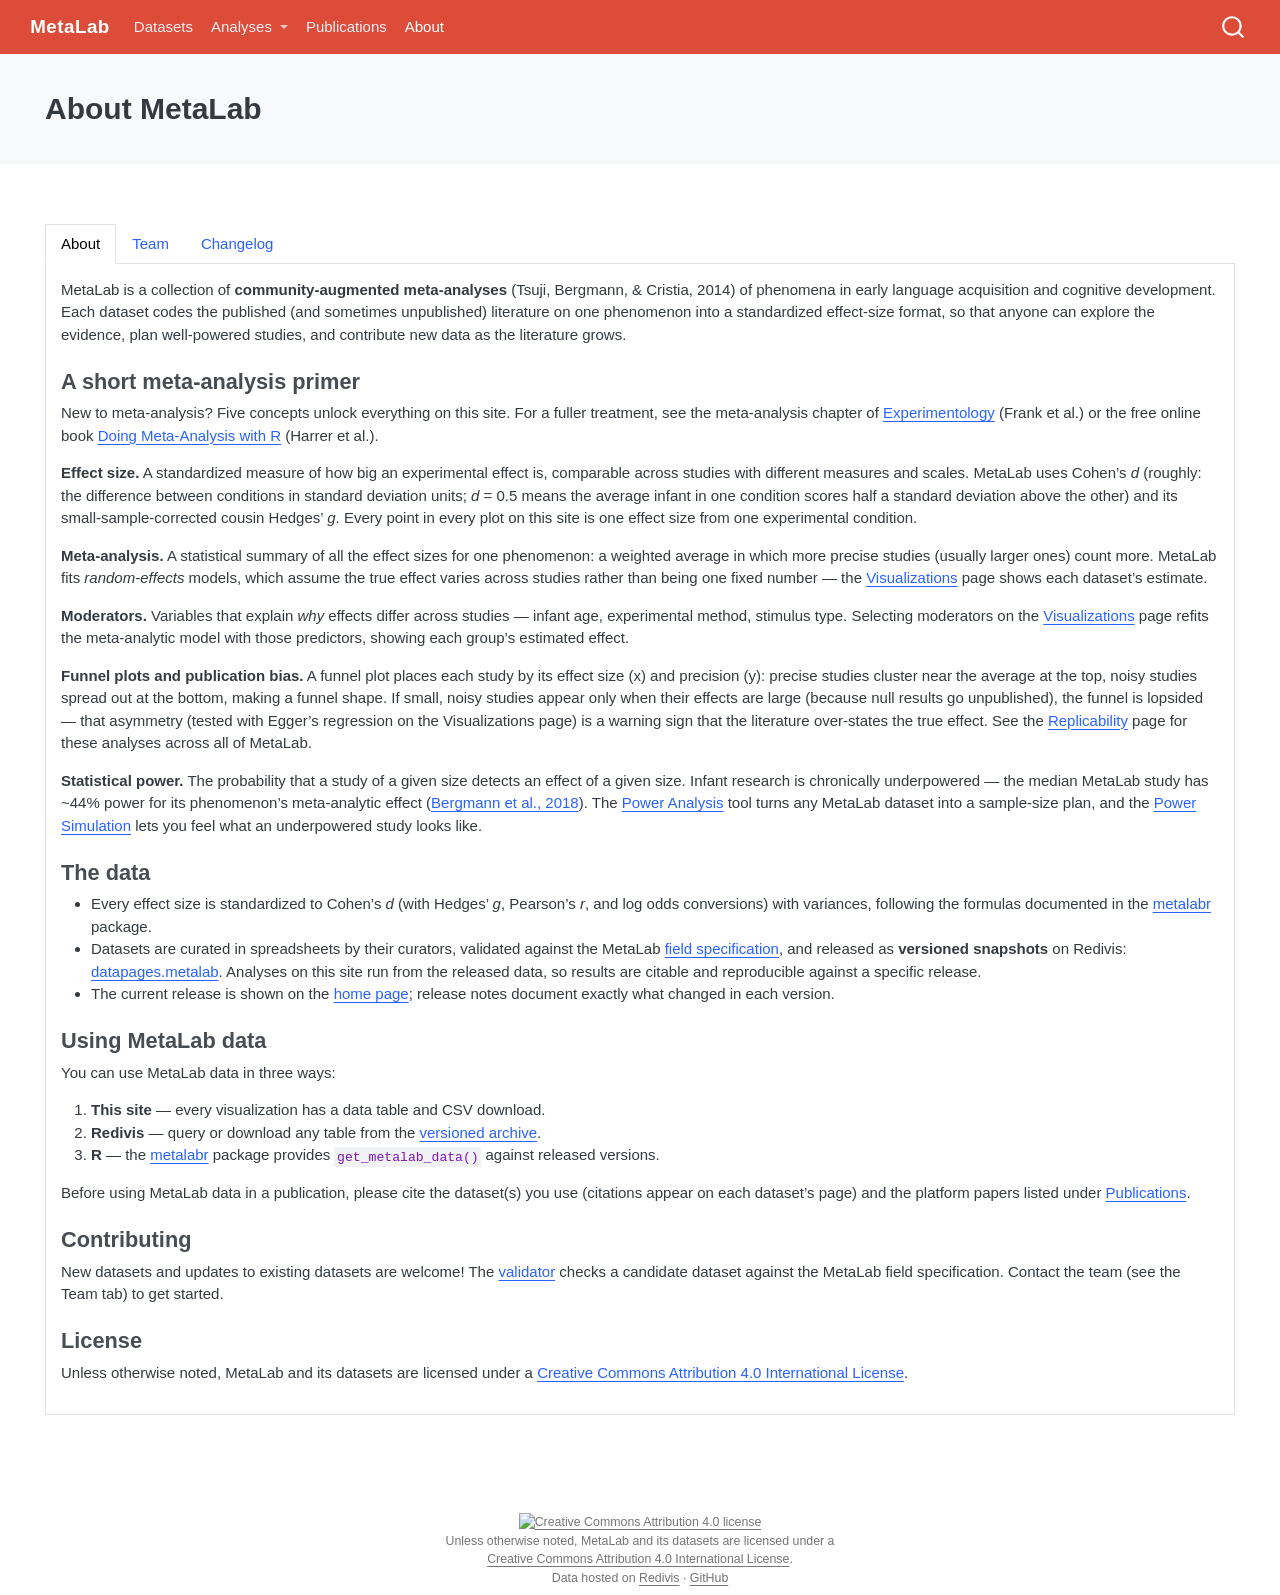
==== commit fdd5be23: "preview: QA round 1 fixes (Molly Lewis feedback)" ====
--- a/about.html
+++ b/about.html
@@ -201,6 +201,15 @@
 <div class="tab-content">
 <div id="tabset-1-1" class="tab-pane active" role="tabpanel" aria-labelledby="tabset-1-1-tab">
 <p>MetaLab is a collection of <strong>community-augmented meta-analyses</strong> (Tsuji, Bergmann, &amp; Cristia, 2014) of phenomena in early language acquisition and cognitive development. Each dataset codes the published (and sometimes unpublished) literature on one phenomenon into a standardized effect-size format, so that anyone can explore the evidence, plan well-powered studies, and contribute new data as the literature grows.</p>
+<section id="a-short-meta-analysis-primer" class="level3">
+<h3 class="anchored" data-anchor-id="a-short-meta-analysis-primer">A short meta-analysis primer</h3>
+<p>New to meta-analysis? Five concepts unlock everything on this site. For a fuller treatment, see the meta-analysis chapter of <a href="https://experimentology.io/016-meta.html">Experimentology</a> (Frank et al.) or the free online book <a href="https://bookdown.org/MathiasHarrer/Doing_Meta_Analysis_in_R/">Doing Meta-Analysis with R</a> (Harrer et al.).</p>
+<p><strong>Effect size.</strong> A standardized measure of how big an experimental effect is, comparable across studies with different measures and scales. MetaLab uses Cohen’s <em>d</em> (roughly: the difference between conditions in standard deviation units; <em>d</em> = 0.5 means the average infant in one condition scores half a standard deviation above the other) and its small-sample-corrected cousin Hedges’ <em>g</em>. Every point in every plot on this site is one effect size from one experimental condition.</p>
+<p><strong>Meta-analysis.</strong> A statistical summary of all the effect sizes for one phenomenon: a weighted average in which more precise studies (usually larger ones) count more. MetaLab fits <em>random-effects</em> models, which assume the true effect varies across studies rather than being one fixed number — the <a href="./explorer.html">Visualizations</a> page shows each dataset’s estimate.</p>
+<p><strong>Moderators.</strong> Variables that explain <em>why</em> effects differ across studies — infant age, experimental method, stimulus type. Selecting moderators on the <a href="./explorer.html">Visualizations</a> page refits the meta-analytic model with those predictors, showing each group’s estimated effect.</p>
+<p><strong>Funnel plots and publication bias.</strong> A funnel plot places each study by its effect size (x) and precision (y): precise studies cluster near the average at the top, noisy studies spread out at the bottom, making a funnel shape. If small, noisy studies appear only when their effects are large (because null results go unpublished), the funnel is lopsided — that asymmetry (tested with Egger’s regression on the Visualizations page) is a warning sign that the literature over-states the true effect. See the <a href="./replicability.html">Replicability</a> page for these analyses across all of MetaLab.</p>
+<p><strong>Statistical power.</strong> The probability that a study of a given size detects an effect of a given size. Infant research is chronically underpowered — the median MetaLab study has ~44% power for its phenomenon’s meta-analytic effect (<a href="https://doi.org/10.1111/cdev.13079">Bergmann et al., 2018</a>). The <a href="./power-analysis.html">Power Analysis</a> tool turns any MetaLab dataset into a sample-size plan, and the <a href="./power-simulation.html">Power Simulation</a> lets you feel what an underpowered study looks like.</p>
+</section>
 <section id="the-data" class="level3">
 <h3 class="anchored" data-anchor-id="the-data">The data</h3>
 <ul>
@@ -279,7 +288,7 @@
 <h4 class="anchored" data-anchor-id="data-releases">Data releases</h4>
 <ul>
 <li><strong>2023.1</strong> (Redivis v1.0) — verbatim snapshot of the final legacy pipeline output (April 2023), exactly as previously served by the site and apps.</li>
-<li><strong>2026.1</strong> (Redivis v1.1) — fresh fetch of all live curator spreadsheets (August 2026). Effect sizes are identical to 2023.1 — the sheets had not changed. Seven datasets’ source spreadsheets no longer exist upstream (Mispronunciation sensitivity, Natural speech preference, Simple arithmetic competences, Familiar word recognition, Symbolic play, Abstract rule learning, Switch task); their data are carried forward unchanged from 2023.1 and marked in the <code>datasets</code> table (<code>sheet_status</code>, <code>data_as_of</code>).</li>
+<li><strong>2026.1</strong> (Redivis v1.1) — re-fetch of the curator spreadsheets (August 2026). Effect sizes are identical to 2023.1 — the database has been stable since 2023. (Seven datasets whose coding spreadsheets are no longer hosted are included at their 2023 state; the <code>datasets</code> table records data provenance for every dataset.)</li>
 </ul>
 </section>
 <section id="deliberate-changes-from-the-legacy-applications" class="level4">
